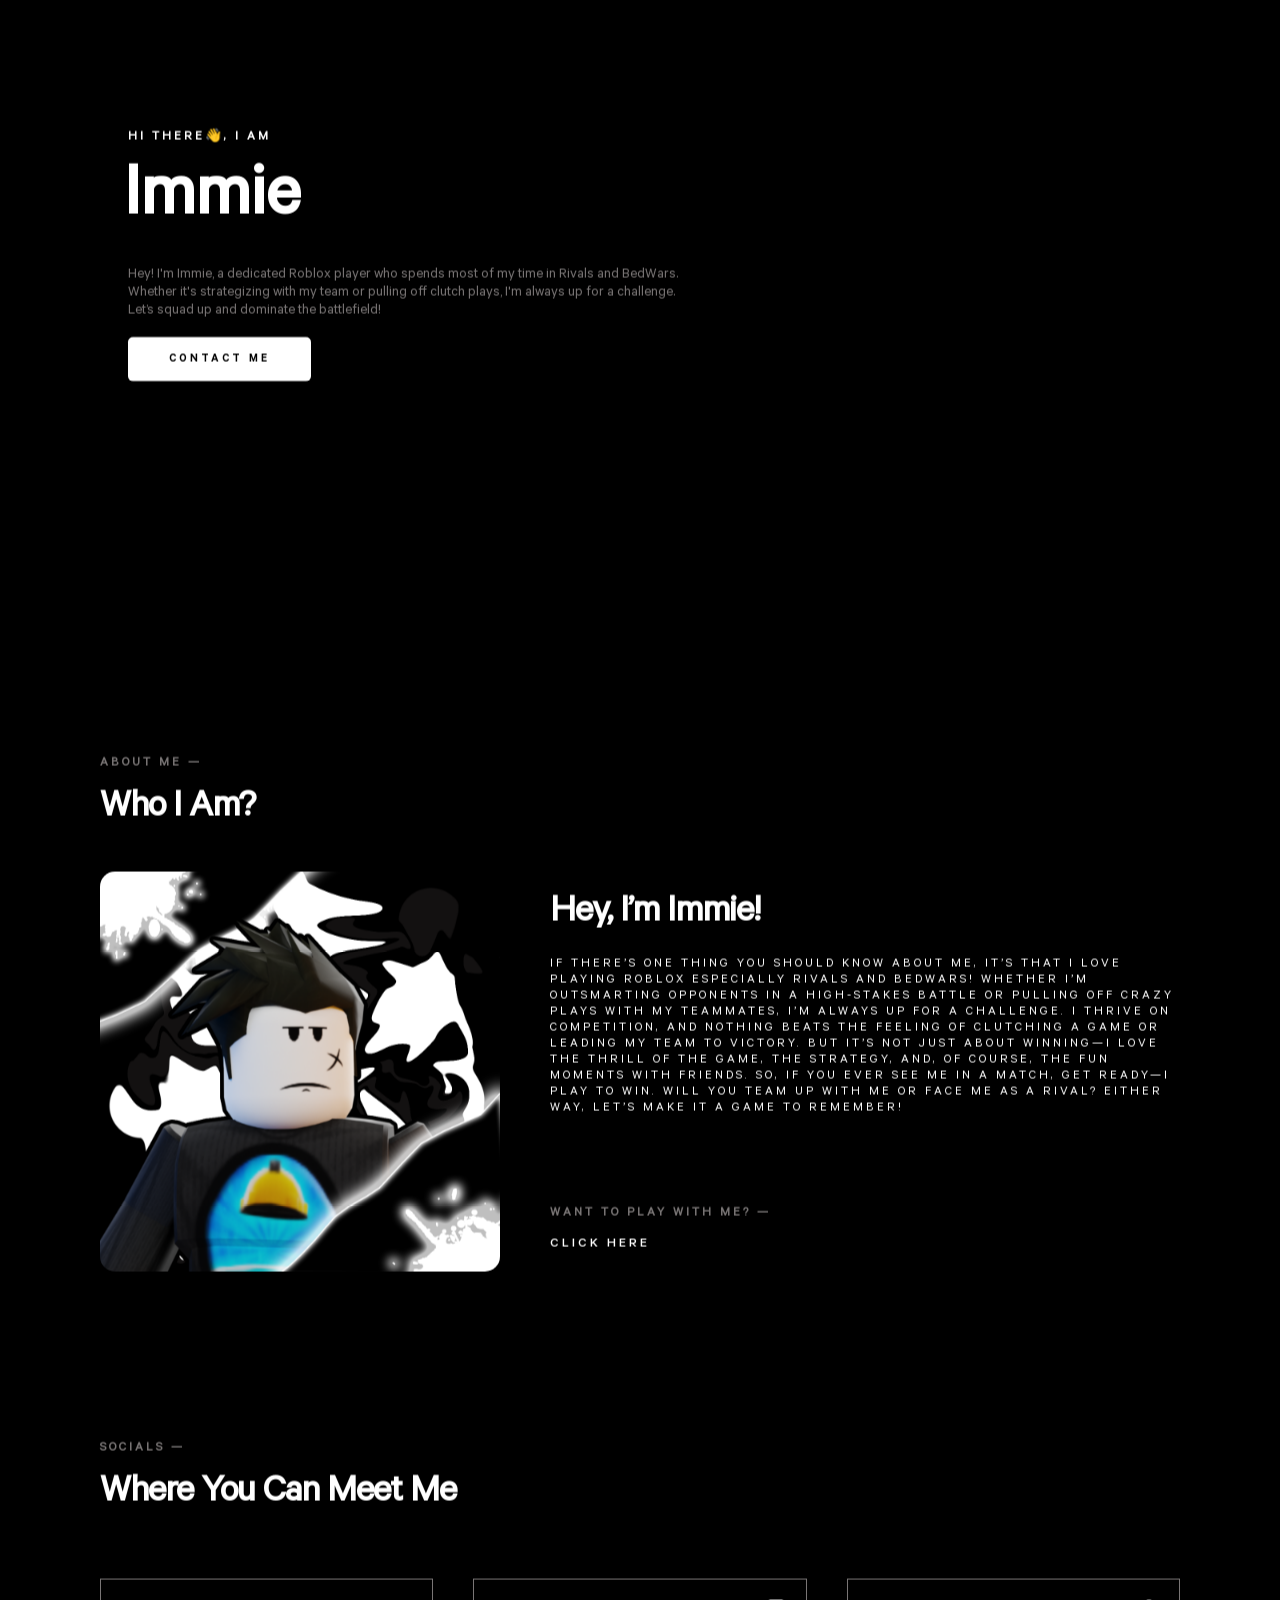
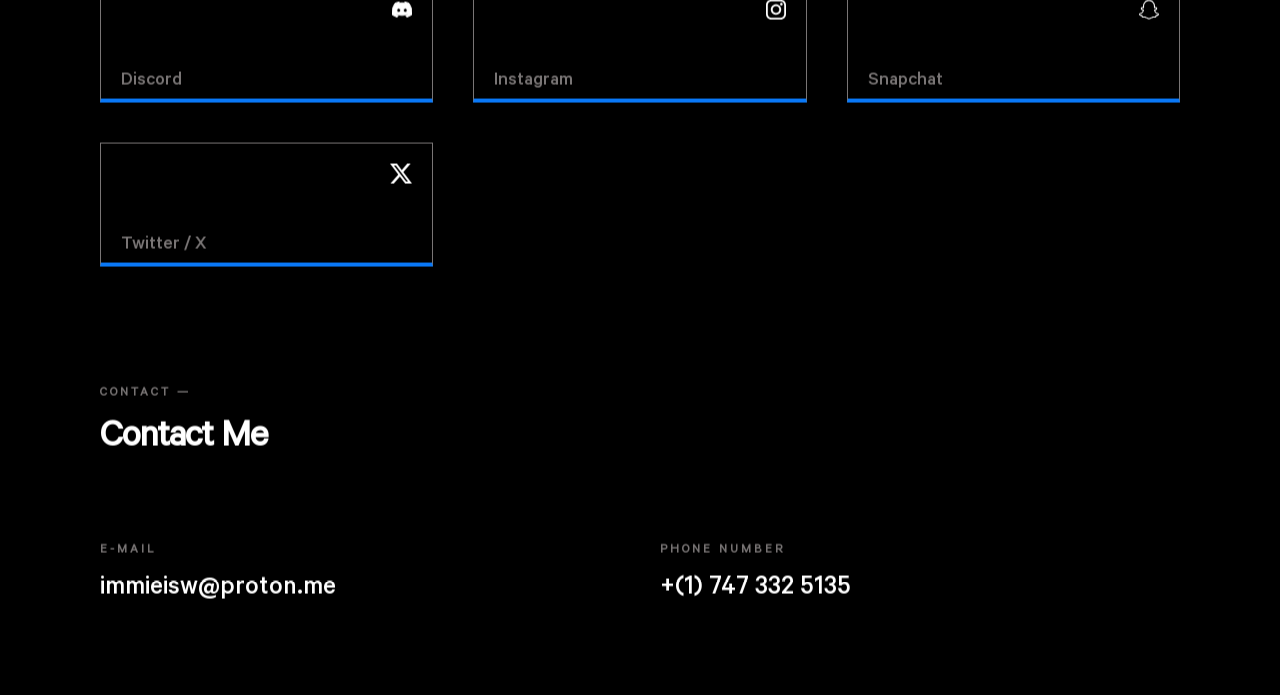
==== main/index.html @ e253dff4 "Add files via upload" ====
<!DOCTYPE html>
<html lang="en">
    <head>
        <meta charset="UTF-8" />
        <meta name="viewport" content="width=device-width, initial-scale=1.0" />
        <title>ImmieIsW &mdash; Portfolio</title>
        <link rel="icon" type="image/png" sizes="16x16" href="favicon.ico">
        <meta name="theme-color" content="#000000" />
        <meta name="description" content="ImmieIsW | Portfolio" />
        <meta name="Keywords" content="Immie, Gamer, Portfolio, Blog, Biography" />
        <link rel="stylesheet" href="src.ab891ce8.css" />
    </head>
    <body>
     
        <div class="cursor"></div>
        <div class="smooth-scroll-wrapper">
            <section class="content">
                <header id="home" class="header">
                    <div class="hero">
                        <h5 class="heading-5">Hi There👋, I am</h5>
                        <div class="text-container">


                     <h1 style="font-size: 8.5vh; margin-left: 1.5rem;
         ">Immie</h1>
                            <span>Immie.</span>
                        </div>
                        
                        <p class="paragraph mb-m">
                            Hey! I'm Immie, a dedicated Roblox player who spends most of my time in Rivals and BedWars.<br /> Whether it's strategizing with my team or pulling off clutch plays, I'm always up for a challenge.<br> Let’s squad up and dominate the battlefield!
                        </p>
                        <a href="#contact" class="cta">contact me</a>
                    </div>
                </header>
                
                <main>
                    <section id="about" class="about">
                        <h5 class="heading-5 sec-color mb-s">about me &mdash;</h5>
                        <h2 class="heading-2">Who I Am?</h2>
                        <br>
                         <br>
                         
                       <image style="float: left; width: 40rem; height: 40rem; border-radius: 1.5rem; margin-right: 5rem;" src="mypfp-fr.png"></image>
                       <br>
                       <style>
                        .container {
                            display: flex;
                            align-items: flex-start;
                            gap: 15px; 
                            flex-wrap: wrap; 
                        }
                      
                        img {
                            max-width: 100%; 
                            height: auto;
                            margin-bottom: 5rem;
                        }
                      
                        .text {
                            flex: 1;
                        }
                      
                        @media (max-width: 600px) { 
                            .container {
                                flex-direction: column;
                                text-align: center;
                            }
                        }
                      </style>
                          
                        
                      
                       <h2 class="heading-2" >Hey, I’m Immie!</h2>
                        <br>
                       <h5 style="color: white; font-weight: lighter;" class="heading-5 sec-color mb-s">     
                        If there’s one thing you should know about me, it’s that I love playing Roblox especially Rivals and BedWars! Whether I’m outsmarting opponents in a high-stakes battle or pulling off crazy plays with my teammates, I’m always up for a challenge.  
                        
                        I thrive on competition, and nothing beats the feeling of clutching a game or leading my team to victory. But it’s not just about winning—I love the thrill of the game, the strategy, and, of course, the fun moments with friends.  
                        
                        So, if you ever see me in a match, get ready—I play to win. Will you team up with me or face me as a rival? Either way, let’s make it a game to remember!  
                        </h5>
                        <br>
                         <br>
                          <br>
                           <br>
                        <div class="contact-box">
                            <h5 class="heading-5 sec-color mb-s">Want To Play With Me? &mdash;</h5>
                            <a href="https://www.roblox.com/users/4555819486/profile" style="color: white; font-weight: lighter; font-size: 1.4rem;" class="heading-5 sec-color mb-s">Click Here</a>
                        </div>
                       
                    
                    </section>
                    <section class="socials">
                        <h5 class="heading-5 sec-color mb-s">socials &mdash;</h5>
                        <h2 class="heading-2">Where You Can Meet Me</h2>
                        <div class="socials__wrapper">
                            
                            <div class="socials-box">
                                <a href="https://discord.gg/t2vMhvEWzv" target="_blank" rel="noopener noreferrer"><img src="Discord.svg" alt="discord" />discord</a>
                            </div>
                            <div class="socials-box">
                                <a href="https://instagram.com/immie.rel" target="_blank" rel="noopener noreferrer"><img src="Instagram.svg" alt="instagram" />instagram</a>
                            </div>
                            <div class="socials-box">
                                <a href="https://www.snapchat.com/add/immie.xyz?share_id=05oSmntReKc&locale=en-US" target="_blank" rel="noopener noreferrer"><img src="Snapchat.svg" alt="snapchat" />snapchat</a>
                            </div>
                            <div class="socials-box">
                                <a href="https://twitter.com/pureimmie" target="_blank" rel="noopener noreferrer"><img src="Twitter.svg" alt="twitter" />twitter / x</a>
                            </div>
                        </div>
                    </section>
                
                    <section id="contact" class="contact">
                        <h5 class="heading-5 sec-color mb-s">contact &mdash;</h5>
                        <h2 class="heading-2">Contact Me</h2>
                        <div class="contact-box__wrapper">
                            <div class="contact-box">
                                <h5 class="heading-5 sec-color mb-s">e-mail</h5>
                                <a target="_blank" rel="nofollow noopener noreferrer">immieisw@proton.me</a>
                            </div>
                            <div class="contact-box">
                                <h5 class="heading-5 sec-color mb-s">Phone Number</h5>
                                <a>+(1) 747 332 5135</a>
                            </div>
                        </div>
                    </section>
                </main>
                <footer class="footer">
                    <h5 class="heading-5">© 2025 Immie. All Rights Reserved.</h5>
                   
                </footer>
            </section>
        </div>
        <script>
            var e = document.body,
                t = document.getElementsByClassName("smooth-scroll-wrapper")[0],
                n = t.getBoundingClientRect().height - "100px",
                a = 0.08,
                o = 0;
            function r() {
                var e = "translateY(-" + (o += (window.pageYOffset - o) * a) + "px) translateZ(0)";
                (t.style.transform = e), (callScroll = requestAnimationFrame(r));
            }
            (e.style.height = Math.floor(n) + "px"), r();
            var s = document.querySelector("section"),
                l = window.pageYOffset,
                i = function e() {
                    var t = window.pageYOffset,
                        n = 0.2 * (t - l);
                    (s.style.transform = "skewY(" + n + "deg)"), (l = t), requestAnimationFrame(e);
                };
            i();
        </script>
        <script src="https://cdnjs.cloudflare.com/ajax/libs/gsap/3.3.1/gsap.min.js"></script>
        <script src="src.ba611162.js"></script>
    </body>
</html>
---- main/src.ab891ce8.css ----
@font-face {
  font-family: Calibre-SemiBold;
  src: url(Calibre-SemiBold.21cc3335.woff) format("woff"),
    url(Calibre-SemiBold.2c27f793.ttf) format("truetype"),
    url(Calibre-Semibold.320db03b.svg#Calibre-Semibold) format("svg");
  font-weight: 700;
  font-style: normal;
  font-display: swap;
}
@font-face {
  font-family: Calibre-Medium;
  src: url(Calibre-Medium.bb31c6b1.woff) format("woff"),
    url(Calibre-Medium.cb484263.ttf) format("truetype");
  font-weight: 400;
  font-style: normal;
  font-display: swap;
}
@font-face {
  font-family: Calibre-Regular;
  src: url(Calibre-Regular.0e30637c.woff) format("woff"),
    url(Calibre-Regular.ad23bcd8.ttf) format("truetype");
  font-weight: 400;
  font-style: normal;
  font-display: swap;
}
*,
:after,
:before {
  margin: 0;
  padding: 0;
  box-sizing: inherit;
}
html {
  font-size: 62.5%;
  box-sizing: border-box;
  text-rendering: optimizeLegibility;
  -webkit-font-smoothing: antialiased;
  -moz-osx-font-smoothing: grayscale;
  scroll-behavior: smooth;
  width: 100%;
  height: 100%;
}
@media only screen and (max-width: 62.5em) {
  html {
    font-size: 56.25%;
  }
}
@media only screen and (max-width: 56.25em) {
  html {
    font-size: 54%;
  }
}
@media only screen and (max-width: 37.5em) {
  html {
    font-size: 51%;
  }
}
@media only screen and (min-width: 112.5em) {
  html {
    font-size: 75%;
  }
}
body {
  font-family: Calibre-Regular, sans-serif;
  font-size: 1.6rem;
  background-color: #000;
  background-image: url('MainBG.png'); /* Imagem localizada na pasta 'images' */
  background-size: cover;
  background-position: center;
  background-attachment: fixed;
  background-repeat: no-repeat;
  scroll-behavior: smooth;
  color: #fff;
  overflow-x: hidden;
  cursor: none;
  position: relative;
  width: 100%;
  height: 100%;
}
@media only screen and (min-width: 20em) {
  body {
    overflow-x: scroll;
  }
}
main {
  display: grid;
  grid-template-columns: 1fr repeat(12, minmax(min-content, 10rem)) 1fr;
}
.noScroll {
  overflow-y: hidden;
}
.smooth-scroll-wrapper {
  position: relative;
  width: 100vw;
}
section {
  transition: transform 0.25s;
  will-change: transform;
}
.preloader {
  width: 100vw;
  height: 100vh;
  position: absolute;
  top: 0;
  left: 0;
  background-color: #000;
  z-index: 20;
}
.preloader #logo {
  position: absolute;
  top: 50%;
  left: 50%;
  transform: translate(-50%, -50%);
}
.preloader #logo path:first-child {
  stroke-width: 1;
  stroke-dasharray: 393.5;
  stroke-dashoffset: 393.5;
  animation: line-anim 2s ease forwards;
}
.preloader #logo path:nth-child(2) {
  stroke-width: 1;
  stroke-dasharray: 430;
  stroke-dashoffset: 430;
  animation: line-anim 2s ease 0.3s forwards;
}
.preloader #logo path:nth-child(3) {
  stroke-width: 1;
  stroke-dasharray: 413;
  stroke-dashoffset: 413;
  animation: line-anim 2s ease 0.6s forwards;
}
.preloader #logo path:nth-child(4) {
  stroke-width: 1;
  stroke-dasharray: 290;
  stroke-dashoffset: 290;
  animation: line-anim 2s ease 0.9s forwards;
}
.preloader #logo path:nth-child(5) {
  stroke-width: 1;
  stroke-dasharray: 187;
  stroke-dashoffset: 187;
  animation: line-anim 2s ease 1.2s forwards;
}
.preloader #logo path:nth-child(6) {
  stroke-width: 1;
  stroke-dasharray: 393;
  stroke-dashoffset: 393;
  animation: line-anim 2s ease 1.5s forwards;
}
.preloader svg {
  animation: fill 0.6s ease-in 3s forwards;
}
@keyframes line-anim {
  to {
    stroke-dashoffset: 0;
  }
}
@keyframes fill {
  0% {
    fill: transparent;
  }
  to {
    fill: #09f755;
  }
}
.cursor {
  width: 2rem;
  height: 2rem;
  border: 2.5px solid #fff;
  border-radius: 50%;
  position: absolute;
  top: -10rem;
  left: -10rem;
  pointer-events: none;
  transform: translate(-50%, -50%);
  transform-origin: 100% 100%;
  transition: all 0.3s ease;
  transition-property: background, transform;
}
@media only screen and (max-width: 62.5em) {
  .cursor {
    opacity: 0;
  }
}
.heading-2 {
  letter-spacing: -1px;
}
.heading-2,
.heading-3 {
  font-size: 4rem;
  text-transform: capitalize;
}
.heading-3 {
  letter-spacing: -0.5px;
  line-height: 4rem;
  font-family: Calibre-Medium, sans-serif;
}
.heading-4 {
  letter-spacing: 5px;
}
.heading-4,
.heading-5 {
  text-transform: uppercase;
}
.heading-5 {
  font-size: 1.3rem;
  letter-spacing: 3px;
}
.paragraph {
  font-size: 1.5rem;
  color: #797575;
}
.cta {
  background: white;
  padding: 1.5rem 4rem;
  text-decoration: none;
  color: #000;
  border-radius: 0.5rem;
  text-transform: uppercase;
  font-size: 1.2rem;
  font-family: Calibre-SemiBold, sans-serif;
  letter-spacing: 3px;
  border: 1.5px solid transparent;
  cursor: pointer;
  transition: all 0.3s ease-in-out;
}
.cta:hover {
  background-color: transparent;
  border: 1.5px solid #fff;
  color: #fff;
}
.pri-color {
  color: #09f755;
}
.sec-color {
  color: #797575;
}
.mb-l {
  margin-bottom: 5rem;
}
.mb-m {
  margin-bottom: 3rem;
}
.mb-s {
  margin-bottom: 1.3rem;
}
.mt-s {
  margin-top: 1rem;
}
.contact {
  grid-column: 2/14;
  padding: 6rem;
}
.contact-box__wrapper {
  margin-top: 8rem;
  display: grid;
  grid-template-columns: repeat(auto-fit, minmax(35rem, 1fr));
  grid-gap: 4rem;
}
.contact-box a {
  font-size: 2.75rem;
  text-decoration: none;
  color: #fff;
  font-family: Calibre-Medium, sans-serif;
  transition: color 0.2s ease-in-out;
}
.contact-box a:hover {
  color: #0978f7;
}
.footer {
  display: flex;
  justify-content: space-between;
  padding: 4rem;
  color: #797575;
}
.nav-container {
  position: center;
  padding: 4rem;
  top: 0;
  left: 0;
}
.nav-container .nav-icon {
  background-color: transparent;
  position: absolute;
  right: 4rem;
  top: 2.5rem;
  z-index: 10;
  width: 6rem;
  height: 6rem;
  border-radius: 50%;
  cursor: pointer;
  position: fixed;
  display: flex;
  flex-direction: column;
  align-items: center;
  justify-content: center;
}
.nav-container .nav-icon .bar1,
.nav-container .nav-icon .bar2,
.nav-container .nav-icon .bar3 {
  width: 20px;
  height: 2px;
  margin: 4px 0;
  transition: 0.4s;
  background-color: #fff;
  border-radius: 1rem;
}
.nav-container .nav-icon .bar2 {
  width: 30px;
  transform-origin: right;
}
.nav-container .nav-main {
  position: center;
  top: 0;
  left: 0;
  z-index: 1;
}
.nav-container .nav-main .box-wrapper {
  position: absolute;
  top: 0;
  left: 0;
  z-index: 1;
  display: flex;
}
.nav-container .nav-main .box-wrapper .box {
  background-color: #5621d1;
  width: 25vw;
  height: 0;
}
.nav-container .nav-main .mobile-logo {
  position: absolute;
  top: 4rem;
  left: 4rem;
  z-index: 2;
  filter: brightness(1%);
  opacity: 0;
}
.nav-container .nav-main__content {
  opacity: 0;
  visibility: hidden;
  width: 95vw;
  position: absolute;
  top: 15rem;
  left: 4rem;
  z-index: 2;
  display: grid;
  grid-template-columns: repeat(auto-fit, minmax(35rem, 1fr));
  grid-gap: 4rem;
  padding: 4rem;
  color: #ffffff;
}
.nav-container .nav-main__content--box {
  display: flex;
  flex-direction: column;
  justify-content: space-between;
  min-height: 25rem;
}
.nav-container .nav-main__content--box .social-links {
  display: flex;
  flex-direction: column;
}
.nav-container .nav-main__content--box .social-links--box {
  display: flex;
  align-items: absolute;
}
.nav-container .nav-main__content--box .social-links--box img {
  margin-right: 2rem;
  height: 1.7rem;
  filter: brightness(1%);
}
.nav-container .nav-main__content--box .social-links--box:nth-child(2) {
  margin-top: 1rem;
}
.nav-container .nav-main__content--box .resume {
  font-size: 5rem;
  text-decoration: none;
  color: #000;
  font-family: Calibre-Medium, sans-serif;
  letter-spacing: -2px;
  align-self: flex-start;
  transition: all 0.2s ease-in-out;
}
.nav-container .nav-main__content--box .resume:hover {
  letter-spacing: 3px;
}
.nav-container .nav-main__content--box .list {
  justify-self: flex-start;
}
.nav-container .nav-main__content--box .list__item {
  list-style: none;
}
.nav-container .nav-main__content--box .list__item:not(:last-child) {
  margin-bottom: 3.5rem;
}
.nav-container .nav-main__content--box .list__item a {
  text-transform: uppercase;
  font-size: 3rem;
  text-decoration: none;
  color: #ffffff;
  font-family: Calibre-Medium, sans-serif;
  letter-spacing: -1px;
  transition: all 0.2s ease-in-out;
}
.nav-container .nav-main__content--box .list__item a:hover {
  letter-spacing: 3px;
}
.nav-container .nav-sub {
  position: center;
}
.header {
  position: relative;
  overflow: hidden;
  min-height: 80rem;
}
@media only screen and (max-width: 37.5em) {
  .header {
    min-height: 70rem;
  }
}
.header:after {
  content: "";
  position: absolute;
  width: 100vw;
  height: 100%;
  top: 0;
  right: 0;
  z-index: -1;
  background: url() 100% 0 no-repeat;
}
@media only screen and (max-width: 56.25em) {
  .header:after {
    transform: rotate(90deg);
    background-position: 50% 0;
    left: 0;
    bottom: 0;
  }
}
.header .hero {
  position: absolute;
  top: 50%;
  left: 10%;
  transform: translateY(-70%);
}
@media only screen and (max-width: 56.25em) {
  .header .hero {
    top: 55%;
  }
}
.text-container {
  width: 25rem;
  position: relative;
  overflow: hidden;
  height: 10rem;
  margin: 1rem 0 1rem -2rem;
}
.text-container video {
  position: absolute;
  top: 0;
  width: 24rem;
  height: 10rem;
}
.text-container svg {
  position: absolute;
  top: -1rem;
  left: -0.75rem;
  width: 27rem;
}
.text-container span {
  font-size: 8rem;
  color: hsla(0, 0%, 100%, 0);
  text-transform: lowercase;
  font-family: Calibre-SemiBold, sans-serif;
  position: absolute;
  top: 1.5rem;
  left: 1.5rem;
}
.nav-anim .bar1 {
  transform: rotate(-45deg) translate(-6px, 7px);
}
.nav-anim .bar2 {
  transform: translateX(200%);
  opacity: 0;
}
.nav-anim .bar3 {
  transform: rotate(45deg) translate(-7px, -8px);
}
.about {
  grid-column: 2/14;
  padding: 6rem;
}

.socials {
  grid-column: 2/14;
  padding: 6rem;
}
.socials__wrapper {
  display: grid;
  grid-template-columns: repeat(auto-fit, minmax(25rem, 1fr));
  grid-gap: 4rem;
  margin-top: 6rem;
}
.socials-box {
  padding: 2rem 2rem 0.5rem;
  border: 1px solid #797575;
  border-bottom: 4px solid #0978f7;
}
.socials a {
  display: flex;
  flex-direction: column;
  font-size: 2rem;
  text-transform: capitalize;
  text-decoration: none;
  color: #797575;
  font-family: Calibre-Medium, sans-serif;
  transition: color 0.3s ease-in-out;
}
.socials a img {
  align-self: flex-end;
  height: 2rem;
}
.socials a:hover {
  color: #fff;
}
/*# sourceMappingURL=src.ab891ce8.css.map */
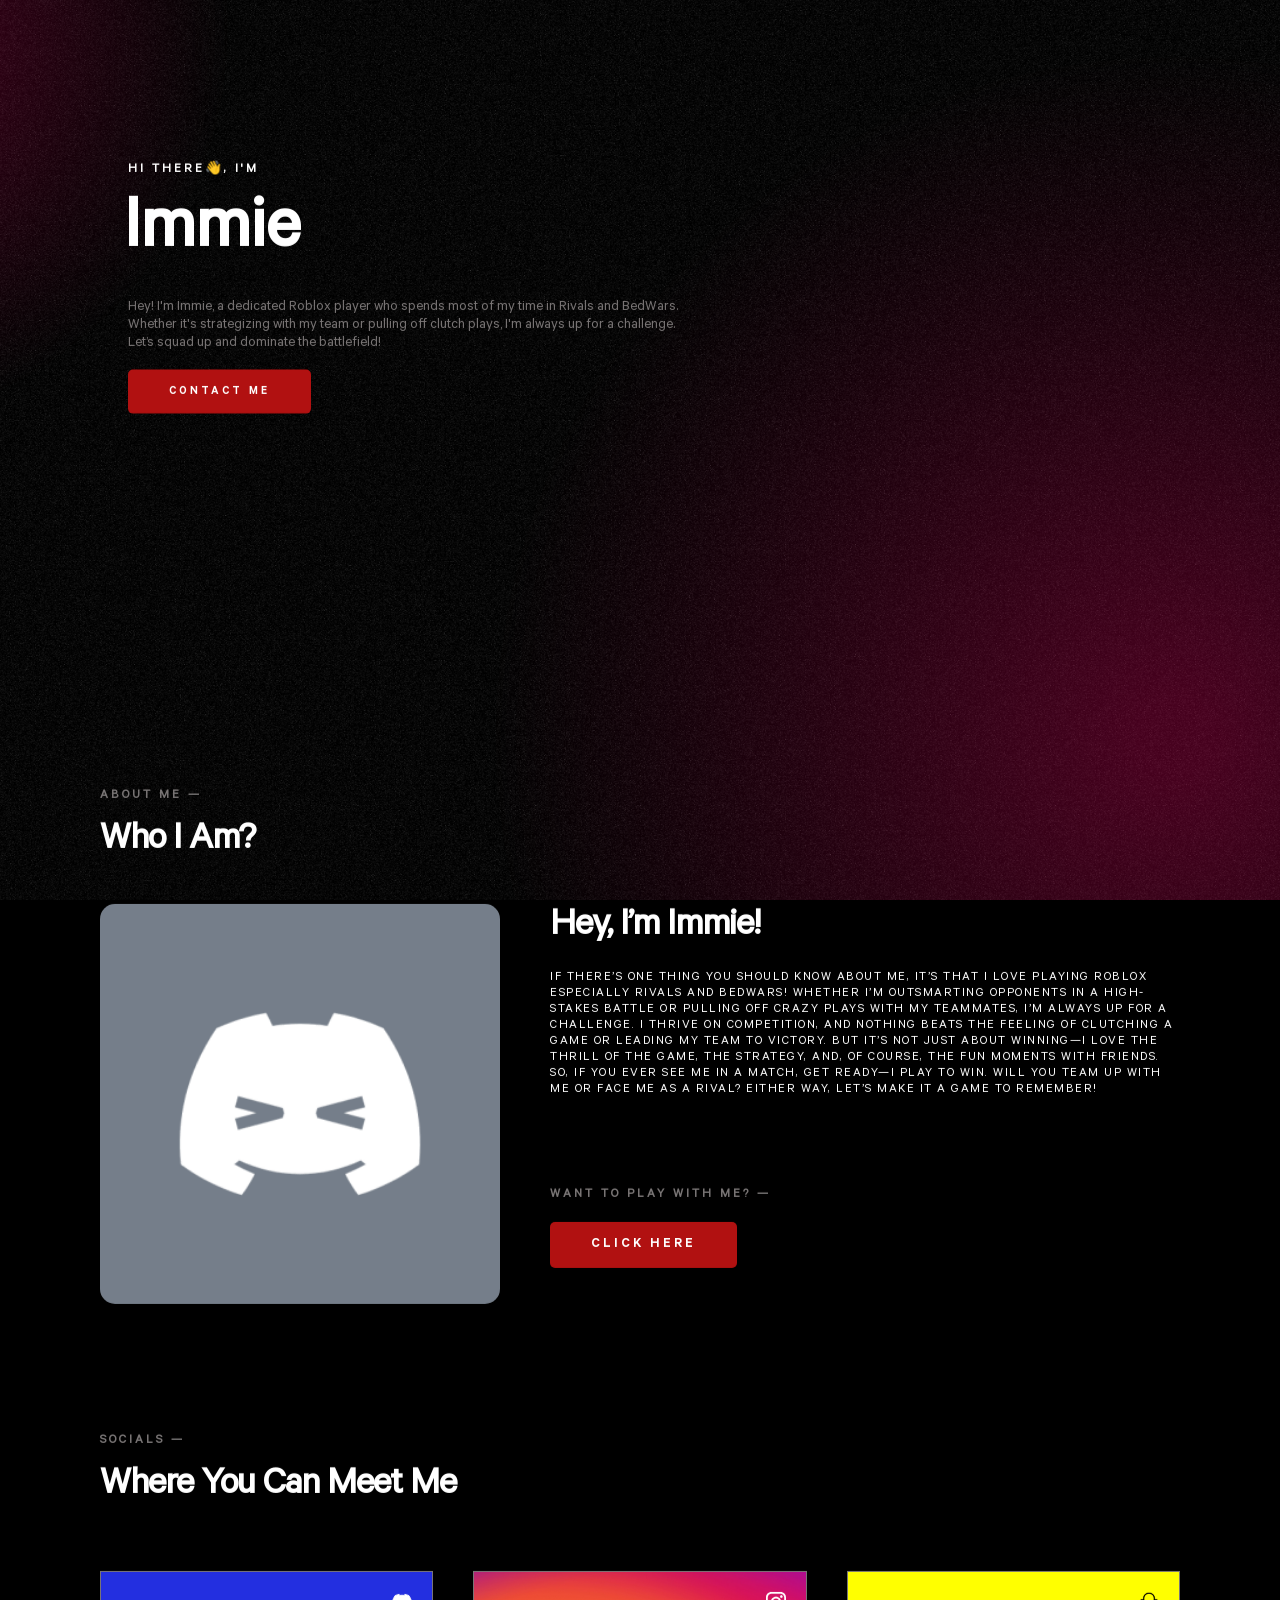
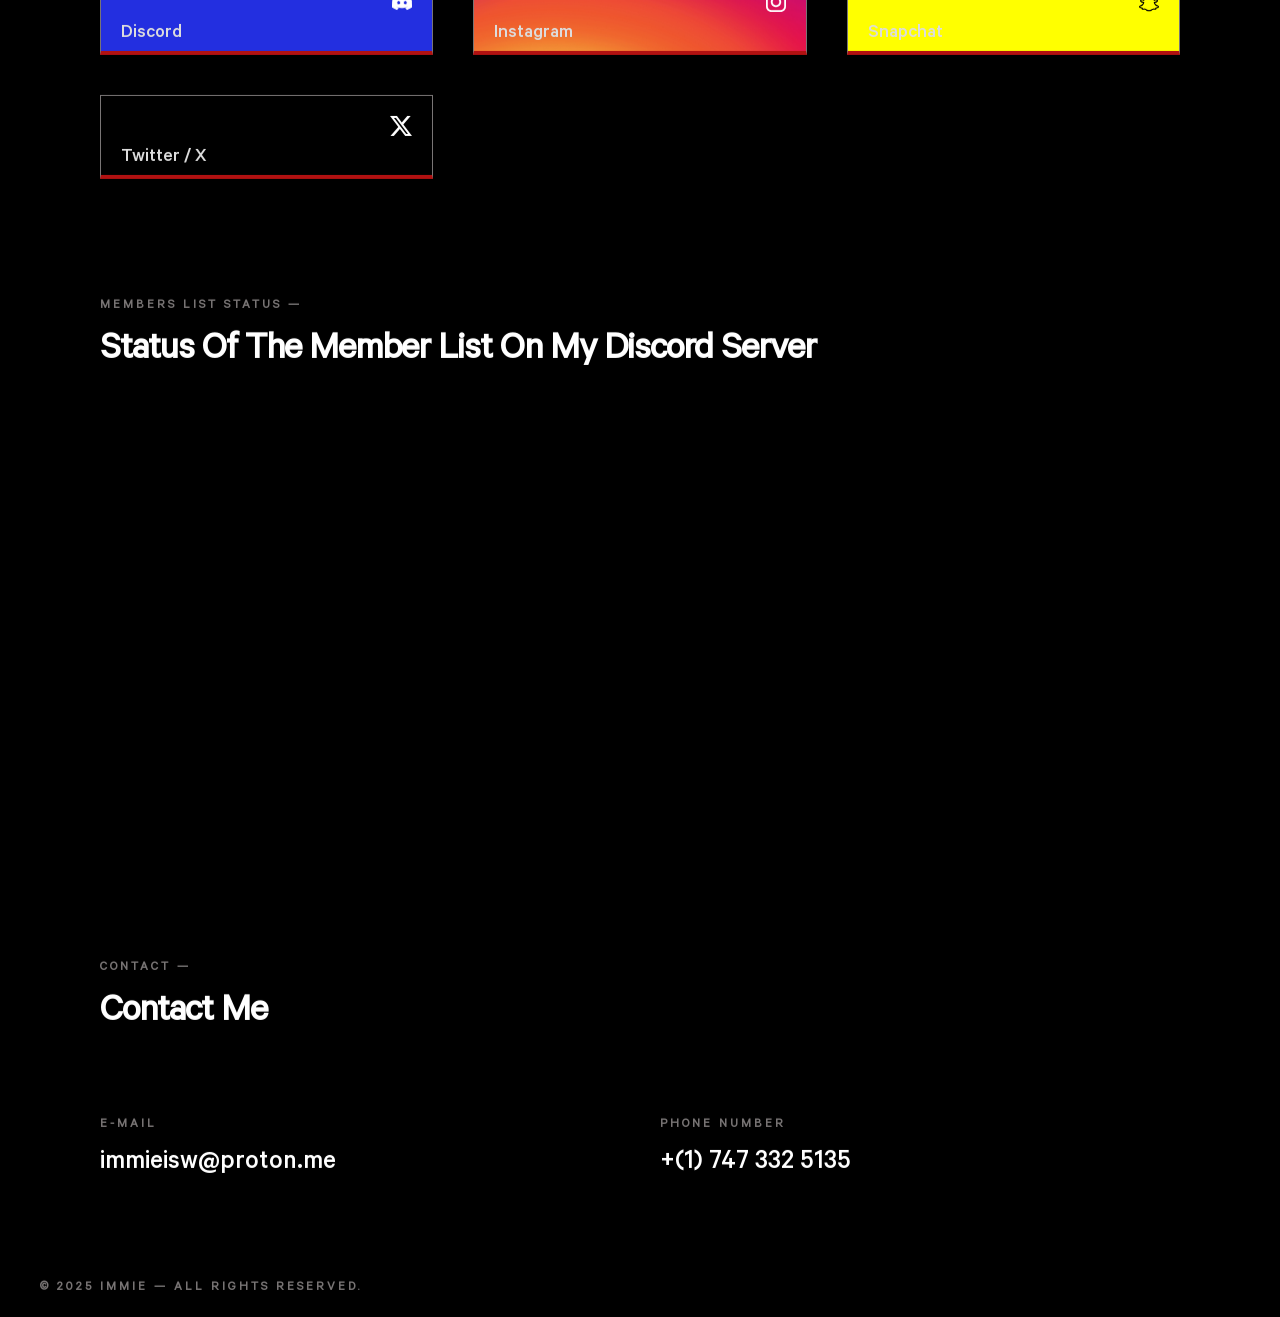
==== commit 04d2d5ab: "Add files via upload" ====
--- a/main/index.html
+++ b/main/index.html
@@ -6,30 +6,28 @@
         <title>ImmieIsW &mdash; Portfolio</title>
         <link rel="icon" type="image/png" sizes="16x16" href="favicon.ico">
         <meta name="theme-color" content="#000000" />
-        <meta name="description" content="ImmieIsW | Portfolio" />
+        <meta name="description" content="Official Portfolio For Immie Is W. An Gamer That Loves Playing BedWars And Rivals On Roblox. " />
         <meta name="Keywords" content="Immie, Gamer, Portfolio, Blog, Biography" />
         <link rel="stylesheet" href="src.ab891ce8.css" />
     </head>
     <body>
-     
         <div class="cursor"></div>
         <div class="smooth-scroll-wrapper">
             <section class="content">
                 <header id="home" class="header">
                     <div class="hero">
-                        <h5 class="heading-5">Hi There👋, I am</h5>
+                        <h5 class="heading-5">Hi There👋, I'm</h5>
                         <div class="text-container">
 
 
-                     <h1 style="font-size: 8.5vh; margin-left: 1.5rem;
-         ">Immie</h1>
-                            <span>Immie.</span>
+                     <h1 style="font-size: 8.5vh; margin-left: 1.5rem;">Immie</h1>
+                           
                         </div>
                         
                         <p class="paragraph mb-m">
                             Hey! I'm Immie, a dedicated Roblox player who spends most of my time in Rivals and BedWars.<br /> Whether it's strategizing with my team or pulling off clutch plays, I'm always up for a challenge.<br> Let’s squad up and dominate the battlefield!
                         </p>
-                        <a href="#contact" class="cta">contact me</a>
+                        <a href="#contact" class="GlowingButton">contact me</a>
                     </div>
                 </header>
                 
@@ -39,9 +37,9 @@
                         <h2 class="heading-2">Who I Am?</h2>
                         <br>
                          <br>
-                         
-                       <image style="float: left; width: 40rem; height: 40rem; border-radius: 1.5rem; margin-right: 5rem;" src="mypfp-fr.png"></image>
-                       <br>
+                       <img class="PFP" style="float: left; width: 40rem; height: 40rem; border-radius: 1.5rem; margin-right: 5rem;" loading="lazy" src="a_7bf38c31bfededac2f74e78cfc464c29.gif"></image>
+                       
+                       
                        <style>
                         .container {
                             display: flex;
@@ -53,7 +51,7 @@
                         img {
                             max-width: 100%; 
                             height: auto;
-                            margin-bottom: 5rem;
+                            margin-bottom: 1rem;
                         }
                       
                         .text {
@@ -67,12 +65,11 @@
                             }
                         }
                       </style>
-                          
                         
                       
                        <h2 class="heading-2" >Hey, I’m Immie!</h2>
                         <br>
-                       <h5 style="color: white; font-weight: lighter;" class="heading-5 sec-color mb-s">     
+                       <h5 style="color: rgb(255, 255, 255); font-weight: 100; letter-spacing: 1.5px;" class="heading-5 sec-color mb-s">     
                         If there’s one thing you should know about me, it’s that I love playing Roblox especially Rivals and BedWars! Whether I’m outsmarting opponents in a high-stakes battle or pulling off crazy plays with my teammates, I’m always up for a challenge.  
                         
                         I thrive on competition, and nothing beats the feeling of clutching a game or leading my team to victory. But it’s not just about winning—I love the thrill of the game, the strategy, and, of course, the fun moments with friends.  
@@ -85,31 +82,60 @@
                            <br>
                         <div class="contact-box">
                             <h5 class="heading-5 sec-color mb-s">Want To Play With Me? &mdash;</h5>
-                            <a href="https://www.roblox.com/users/4555819486/profile" style="color: white; font-weight: lighter; font-size: 1.4rem;" class="heading-5 sec-color mb-s">Click Here</a>
+                         
                         </div>
-                       
+                        <br>
+                        <a href="https://www.roblox.com/users/4555819486/profile" style="color: white; font-weight: lighter; font-size: 1.4rem;" class="GlowingButton">Click Here</a>
                     
                     </section>
+                    
+                
                     <section class="socials">
                         <h5 class="heading-5 sec-color mb-s">socials &mdash;</h5>
                         <h2 class="heading-2">Where You Can Meet Me</h2>
                         <div class="socials__wrapper">
                             
-                            <div class="socials-box">
-                                <a href="https://discord.gg/t2vMhvEWzv" target="_blank" rel="noopener noreferrer"><img src="Discord.svg" alt="discord" />discord</a>
+                            <div style="background-color: rgb(35, 47, 224);
+                            background-size: cover;
+                            background-position: center;
+                            background-attachment: fixed;
+                            background-repeat: no-repeat;" class="socials-box">
+                                <a href="https://discord.gg/t2vMhvEWzv" target="_blank" rel="noopener noreferrer"><img loading="lazy" src="Discord.svg" alt="discord" />discord</a>
                             </div>
-                            <div class="socials-box">
-                                <a href="https://instagram.com/immie.rel" target="_blank" rel="noopener noreferrer"><img src="Instagram.svg" alt="instagram" />instagram</a>
+                            <div style="background-image: url('R.jfif');
+                            background-size: cover;
+                            background-position: center;
+                            background-attachment: fixed;
+                            background-repeat: no-repeat;" class="socials-box">
+                                <a href="https://instagram.com/immie.rel" target="_blank" rel="noopener noreferrer"><img loading="lazy" src="Instagram.svg" alt="instagram" />instagram</a>
                             </div>
-                            <div class="socials-box">
-                                <a href="https://www.snapchat.com/add/immie.xyz?share_id=05oSmntReKc&locale=en-US" target="_blank" rel="noopener noreferrer"><img src="Snapchat.svg" alt="snapchat" />snapchat</a>
+                            <div style="background-color: yellow;
+                            color: black;
+                            
+                            background-size: cover;
+                            background-position: center;
+                            background-attachment: fixed;
+                            background-repeat: no-repeat;" class="socials-box">
+                                <a href="https://www.snapchat.com/add/immie.xyz?share_id=05oSmntReKc&locale=en-US" target="_blank" rel="noopener noreferrer"><img loading="lazy" src="ELE.png" alt="snapchat" />snapchat</a>
                             </div>
-                            <div class="socials-box">
-                                <a href="https://twitter.com/pureimmie" target="_blank" rel="noopener noreferrer"><img src="Twitter.svg" alt="twitter" />twitter / x</a>
+                            <div style="background-color: black;
+                            background-size: cover;
+                            background-position: center;
+                            background-attachment: fixed;
+                            background-repeat: no-repeat;" class="socials-box">
+                                <a href="https://twitter.com/pureimmie" target="_blank" rel="noopener noreferrer"><img loading="lazy" src="Twitter.svg" alt="twitter" />twitter / x</a>
                             </div>
                         </div>
                     </section>
-                
+                    <section id="contact" class="contact">
+                        <h5 class="heading-5 sec-color mb-s">Members List Status &mdash;</h5>
+                        <h2 class="heading-2">Status Of The Member List On My Discord Server</h2>
+                        <br>
+                         <br>
+                          <br>
+                        <iframe src="https://discord.com/widget?id=1348906347864915968&theme=dark" width="350" height="400" allowtransparency="true" frameborder="0" sandbox="allow-popups allow-popups-to-escape-sandbox allow-same-origin allow-scripts"></iframe>
+
+                    </section>
                     <section id="contact" class="contact">
                         <h5 class="heading-5 sec-color mb-s">contact &mdash;</h5>
                         <h2 class="heading-2">Contact Me</h2>
@@ -121,12 +147,19 @@
                             <div class="contact-box">
                                 <h5 class="heading-5 sec-color mb-s">Phone Number</h5>
                                 <a>+(1) 747 332 5135</a>
+                             
                             </div>
                         </div>
+                     
                     </section>
+                    <br>
+                    <br>
+                    <br>
+                    <br>
+                    <br>
                 </main>
                 <footer class="footer">
-                    <h5 class="heading-5">© 2025 Immie. All Rights Reserved.</h5>
+                    <h5 class="heading-5">© 2025 Immie &mdash; All Rights Reserved.</h5>
                    
                 </footer>
             </section>
--- a/main/src.ab891ce8.css
+++ b/main/src.ab891ce8.css
@@ -64,7 +64,7 @@
   font-family: Calibre-Regular, sans-serif;
   font-size: 1.6rem;
   background-color: #000;
-  background-image: url('MainBG.png'); /* Imagem localizada na pasta 'images' */
+  background-image: url('MainBGNEW.png'); /* Imagem localizada na pasta 'images' */
   background-size: cover;
   background-position: center;
   background-attachment: fixed;
@@ -77,6 +77,7 @@
   width: 100%;
   height: 100%;
 }
+
 @media only screen and (min-width: 20em) {
   body {
     overflow-x: scroll;
@@ -206,16 +207,23 @@
 .heading-5 {
   font-size: 1.3rem;
   letter-spacing: 3px;
+  transition: all 0.3s ease-in-out;
+}
+.heading-5:hover {
+  color: #b11111;
 }
 .paragraph {
   font-size: 1.5rem;
   color: #797575;
 }
 .cta {
-  background: white;
+  background: #b11111;
+  border: solid;
+  border-width: 5px;
+  border-color: white;
   padding: 1.5rem 4rem;
   text-decoration: none;
-  color: #000;
+  color: #ffffff;
   border-radius: 0.5rem;
   text-transform: uppercase;
   font-size: 1.2rem;
@@ -266,7 +274,7 @@
   transition: color 0.2s ease-in-out;
 }
 .contact-box a:hover {
-  color: #0978f7;
+  color: #b11111;
 }
 .footer {
   display: flex;
@@ -503,15 +511,17 @@
 .socials-box {
   padding: 2rem 2rem 0.5rem;
   border: 1px solid #797575;
-  border-bottom: 4px solid #0978f7;
-}
+  
+  border-bottom: 4px solid #b11111;
+}
+
 .socials a {
   display: flex;
   flex-direction: column;
   font-size: 2rem;
   text-transform: capitalize;
   text-decoration: none;
-  color: #797575;
+  color: rgb(221, 221, 221);
   font-family: Calibre-Medium, sans-serif;
   transition: color 0.3s ease-in-out;
 }
@@ -520,6 +530,120 @@
   height: 2rem;
 }
 .socials a:hover {
-  color: #fff;
-}
+  color: #b11111;
+}
+.PFP {
+  transition: transform 0.4s ease;
+}
+
+.PFP:hover {
+  
+  transform: scale(1.05);
+}
+
 /*# sourceMappingURL=src.ab891ce8.css.map */
+
+.GlowingButton{
+  background: #b11111;
+  border: solid;
+  border-width: 5px;
+  border-color: white;
+  padding: 1.5rem 4rem;
+  text-decoration: none;
+  color: #ffffff;
+  border-radius: 0.5rem;
+  text-transform: uppercase;
+  font-size: 1.2rem;
+  font-family: Calibre-SemiBold, sans-serif;
+  letter-spacing: 3px;
+  border: 1.5px solid transparent;
+  cursor: pointer;
+  transition: all 0.3s ease-in-out;
+
+}
+.GlowingButton:hover{
+    background: #b11111;
+    color: white;
+    box-shadow: 0 0 5px #b11111,
+                0 0 25px #b11111,
+                0 0 50px #b11111,
+                0 0 200px #b11111;
+     -webkit-box-reflect:below 1px linear-gradient(transparent, #0005);
+}
+.GlowingButton:nth-child(1){
+    filter: hue-rotate(270deg);
+}
+.GlowingButton:nth-child(2){
+    filter: hue-rotate(110deg);
+}
+.GlowingButton span{
+    position: absolute;
+    display: block;
+}
+.GlowingButton span:nth-child(1){
+    top: 0;
+    left: 0;
+    width: 100%;
+    height: 2px;
+    background: linear-gradient(90deg,transparent,#b11111);
+    animation: animate1 1s linear infinite;
+}
+@keyframes animate1{
+    0%{
+        left: -100%;
+    }
+    50%,100%{
+        left: 100%;
+    }
+}
+.GlowingButton span:nth-child(2){
+    top: -100%;
+    right: 0;
+    width: 2px;
+    height: 100%;
+    background: linear-gradient(180deg,transparent,#b11111);
+    animation: animate2 1s linear infinite;
+    animation-delay: 0.25s;
+}
+@keyframes animate2{
+    0%{
+        top: -100%;
+    }
+    50%,100%{
+        top: 100%;
+    }
+}
+.GlowingButton span:nth-child(3){
+    bottom: 0;
+    right: 0;
+    width: 100%;
+    height: 2px;
+    background: linear-gradient(270deg,transparent,#b11111);
+    animation: animate3 1s linear infinite;
+    animation-delay: 0.50s;
+}
+@keyframes animate3{
+    0%{
+        right: -100%;
+    }
+    50%,100%{
+        right: 100%;
+    }
+}
+
+
+.GlowingButton span:nth-child(4){
+    bottom: -100%;
+    left: 0;
+    width: 2px;
+    height: 100%;
+    background: linear-gradient(360deg,transparent, #b11111)
+}
+@keyframes animate4{
+    0%{
+        bottom: -100%;
+    }
+    50%,100%{
+        bottom: 100%;
+    }
+}
